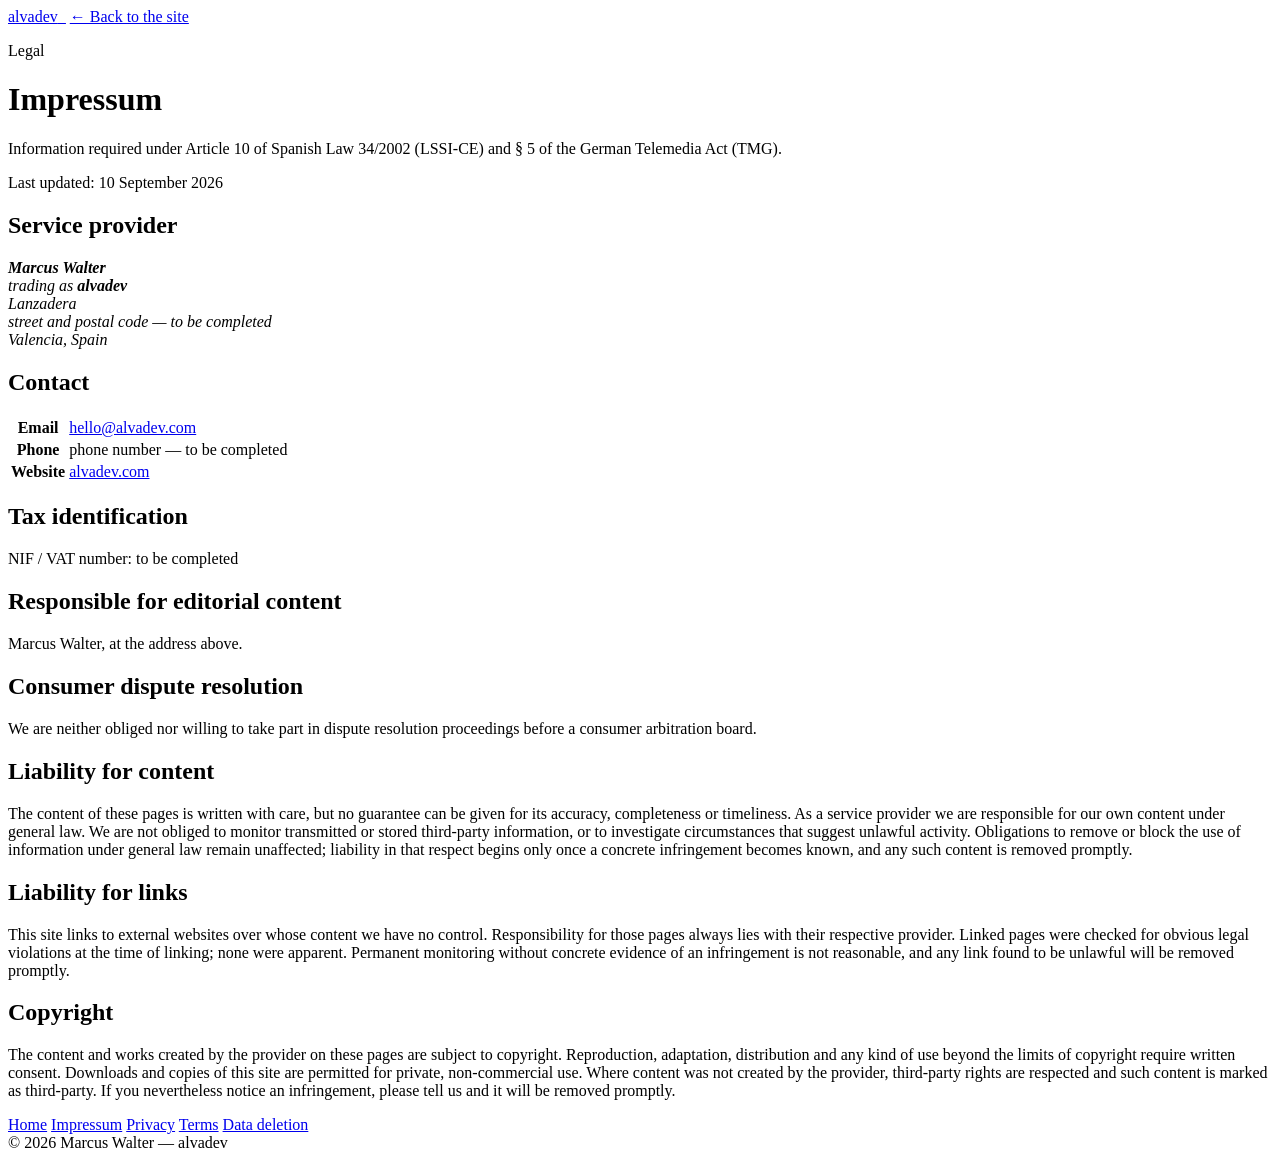
==== public/impressum/index.html @ 8a8543f2 "Add Impressum and the legal pages Meta asks for alvadev.com had no legal pages. Opening a Facebook b" ====
<!doctype html>
<html lang="en" class="no-js">
<head>
  <meta charset="utf-8">
  <meta name="viewport" content="width=device-width, initial-scale=1, viewport-fit=cover">
  <title>Impressum · alvadev</title>
  <meta name="description" content="Legal notice for alvadev.com — service provider, contact details and tax identification under Art. 10 LSSI-CE and § 5 TMG.">
  <link rel="canonical" href="https://alvadev.com/impressum">
  <meta name="theme-color" content="#05060b">

  <meta property="og:type" content="website">
  <meta property="og:url" content="https://alvadev.com/impressum">
  <meta property="og:site_name" content="alvadev">
  <meta property="og:title" content="Impressum · alvadev">
  <meta property="og:description" content="Legal notice for alvadev.com — service provider, contact details and tax identification under Art. 10 LSSI-CE and § 5 TMG.">
  <meta property="og:image" content="https://alvadev.com/assets/og.png">
  <meta name="twitter:card" content="summary_large_image">

  <link rel="icon" href="/assets/favicon.svg" type="image/svg+xml">
  <link rel="apple-touch-icon" href="/assets/apple-touch-icon.png">

  <link rel="preload" href="/assets/fonts/space-grotesk-var.woff2" as="font" type="font/woff2" crossorigin>
  <link rel="stylesheet" href="/assets/style.css?v=2">

  <script>document.documentElement.classList.replace("no-js", "js");</script>
</head>
<body>
  <div class="sky" aria-hidden="true"></div>
  <div class="grain" aria-hidden="true"></div>

  <header class="legal-nav">
    <div class="container">
      <a class="brand" href="/" aria-label="alvadev — home">alvadev<span class="caret">_</span></a>
      <a class="btn btn-ghost btn-sm" href="/">← Back to the site</a>
    </div>
  </header>

  <main class="legal" id="main">
    <div class="container">
      <p class="sec-eyebrow">Legal</p>
      <h1 class="legal-title">Impressum</h1>
      <p class="legal-lede">Information required under Article 10 of Spanish Law 34/2002 (LSSI-CE) and § 5 of the German Telemedia Act (TMG).</p>
      <p class="legal-updated">Last updated: 10 September 2026</p>

      <h2>Service provider</h2>
      <address>
        <strong>Marcus Walter</strong><br>
        trading as <strong>alvadev</strong><br>
        Lanzadera<br>
        <span class="todo">street and postal code — to be completed</span><br>
        Valencia, Spain
      </address>

      <h2>Contact</h2>
      <div class="legal-table-wrap">
        <table class="legal-table">
          <tr><th>Email</th><td><a href="mailto:hello@alvadev.com">hello@alvadev.com</a></td></tr>
          <tr><th>Phone</th><td><span class="todo">phone number — to be completed</span></td></tr>
          <tr><th>Website</th><td><a href="https://alvadev.com/">alvadev.com</a></td></tr>
        </table>
      </div>

      <h2>Tax identification</h2>
      <p>NIF / VAT number: <span class="todo">to be completed</span></p>

      <h2>Responsible for editorial content</h2>
      <p>Marcus Walter, at the address above.</p>

      <h2>Consumer dispute resolution</h2>
      <p>
        We are neither obliged nor willing to take part in dispute resolution
        proceedings before a consumer arbitration board.
      </p>

      <h2>Liability for content</h2>
      <p>
        The content of these pages is written with care, but no guarantee can be
        given for its accuracy, completeness or timeliness. As a service provider
        we are responsible for our own content under general law. We are not
        obliged to monitor transmitted or stored third-party information, or to
        investigate circumstances that suggest unlawful activity. Obligations to
        remove or block the use of information under general law remain unaffected;
        liability in that respect begins only once a concrete infringement becomes
        known, and any such content is removed promptly.
      </p>

      <h2>Liability for links</h2>
      <p>
        This site links to external websites over whose content we have no control.
        Responsibility for those pages always lies with their respective provider.
        Linked pages were checked for obvious legal violations at the time of
        linking; none were apparent. Permanent monitoring without concrete evidence
        of an infringement is not reasonable, and any link found to be unlawful will
        be removed promptly.
      </p>

      <h2>Copyright</h2>
      <p>
        The content and works created by the provider on these pages are subject to
        copyright. Reproduction, adaptation, distribution and any kind of use beyond
        the limits of copyright require written consent. Downloads and copies of
        this site are permitted for private, non-commercial use. Where content was
        not created by the provider, third-party rights are respected and such
        content is marked as third-party. If you nevertheless notice an
        infringement, please tell us and it will be removed promptly.
      </p>
    </div>
  </main>

  <footer class="legal-foot">
    <div class="container">
      <nav aria-label="Legal">
        <a href="/">Home</a>
        <a href="/impressum" aria-current="page">Impressum</a>
        <a href="/privacy">Privacy</a>
        <a href="/terms">Terms</a>
        <a href="/data-deletion">Data deletion</a>
      </nav>
      <span class="legal-copy">© 2026 Marcus Walter — alvadev</span>
    </div>
  </footer>
</body>
</html>
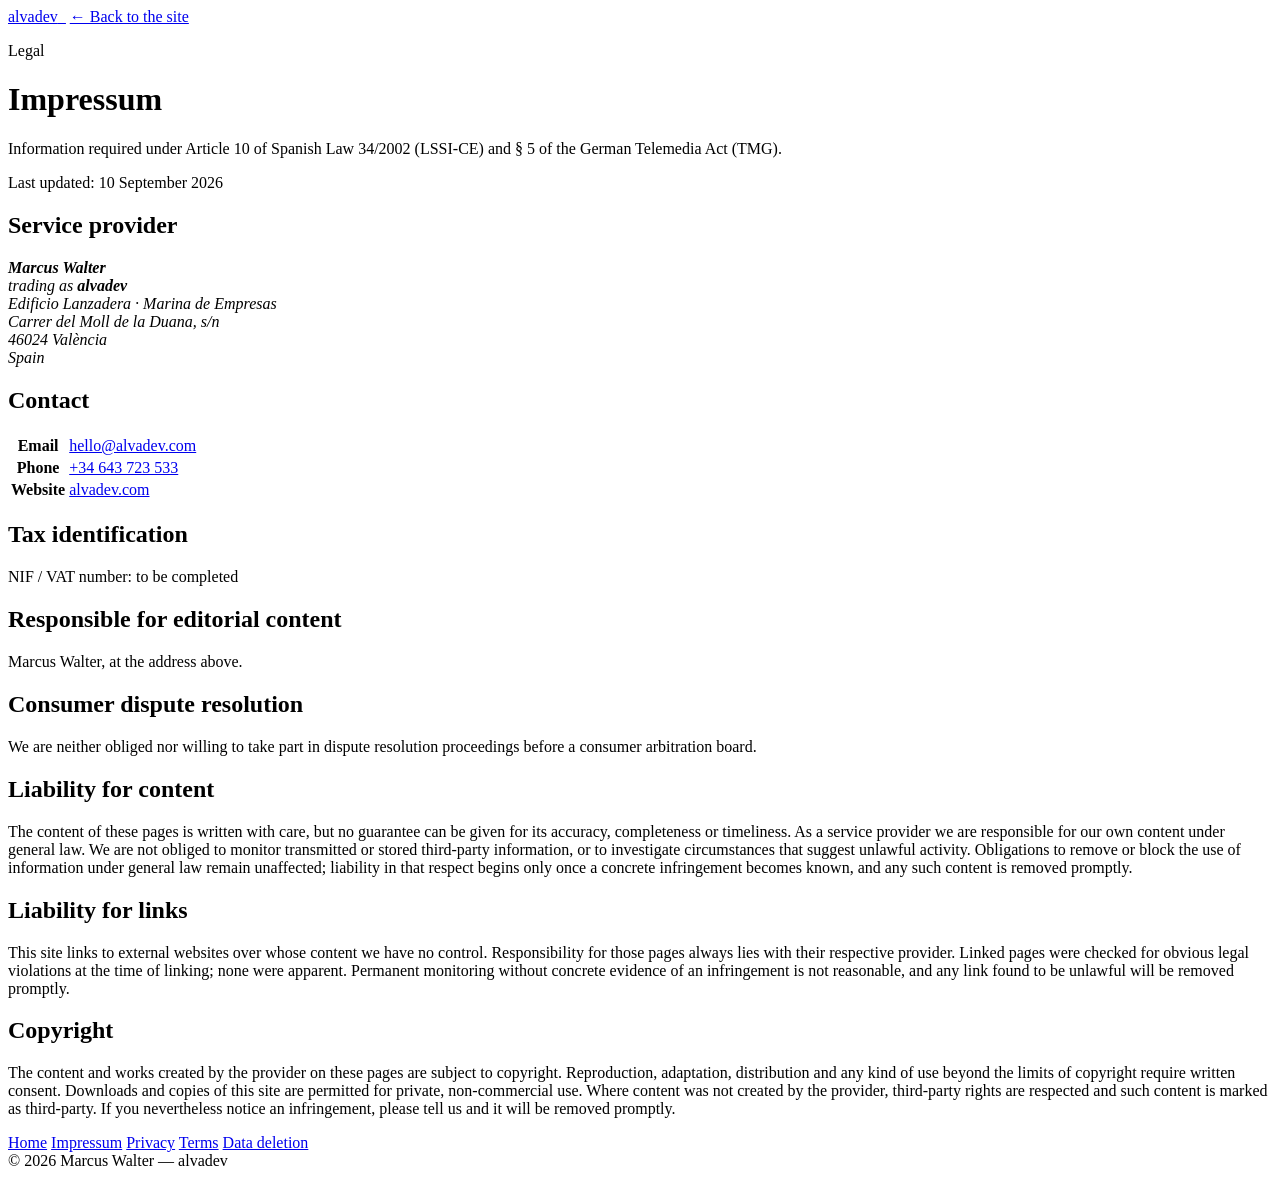
==== commit 0e0628f8: "Impressum: real Lanzadera address and phone number The address is the Marina de Empresas campus, con" ====
--- a/public/impressum/index.html
+++ b/public/impressum/index.html
@@ -46,16 +46,17 @@
       <address>
         <strong>Marcus Walter</strong><br>
         trading as <strong>alvadev</strong><br>
-        Lanzadera<br>
-        <span class="todo">street and postal code — to be completed</span><br>
-        Valencia, Spain
+        Edificio Lanzadera · Marina de Empresas<br>
+        Carrer del Moll de la Duana, s/n<br>
+        46024 València<br>
+        Spain
       </address>
 
       <h2>Contact</h2>
       <div class="legal-table-wrap">
         <table class="legal-table">
           <tr><th>Email</th><td><a href="mailto:hello@alvadev.com">hello@alvadev.com</a></td></tr>
-          <tr><th>Phone</th><td><span class="todo">phone number — to be completed</span></td></tr>
+          <tr><th>Phone</th><td><a href="tel:+34643723533">+34 643 723 533</a></td></tr>
           <tr><th>Website</th><td><a href="https://alvadev.com/">alvadev.com</a></td></tr>
         </table>
       </div>
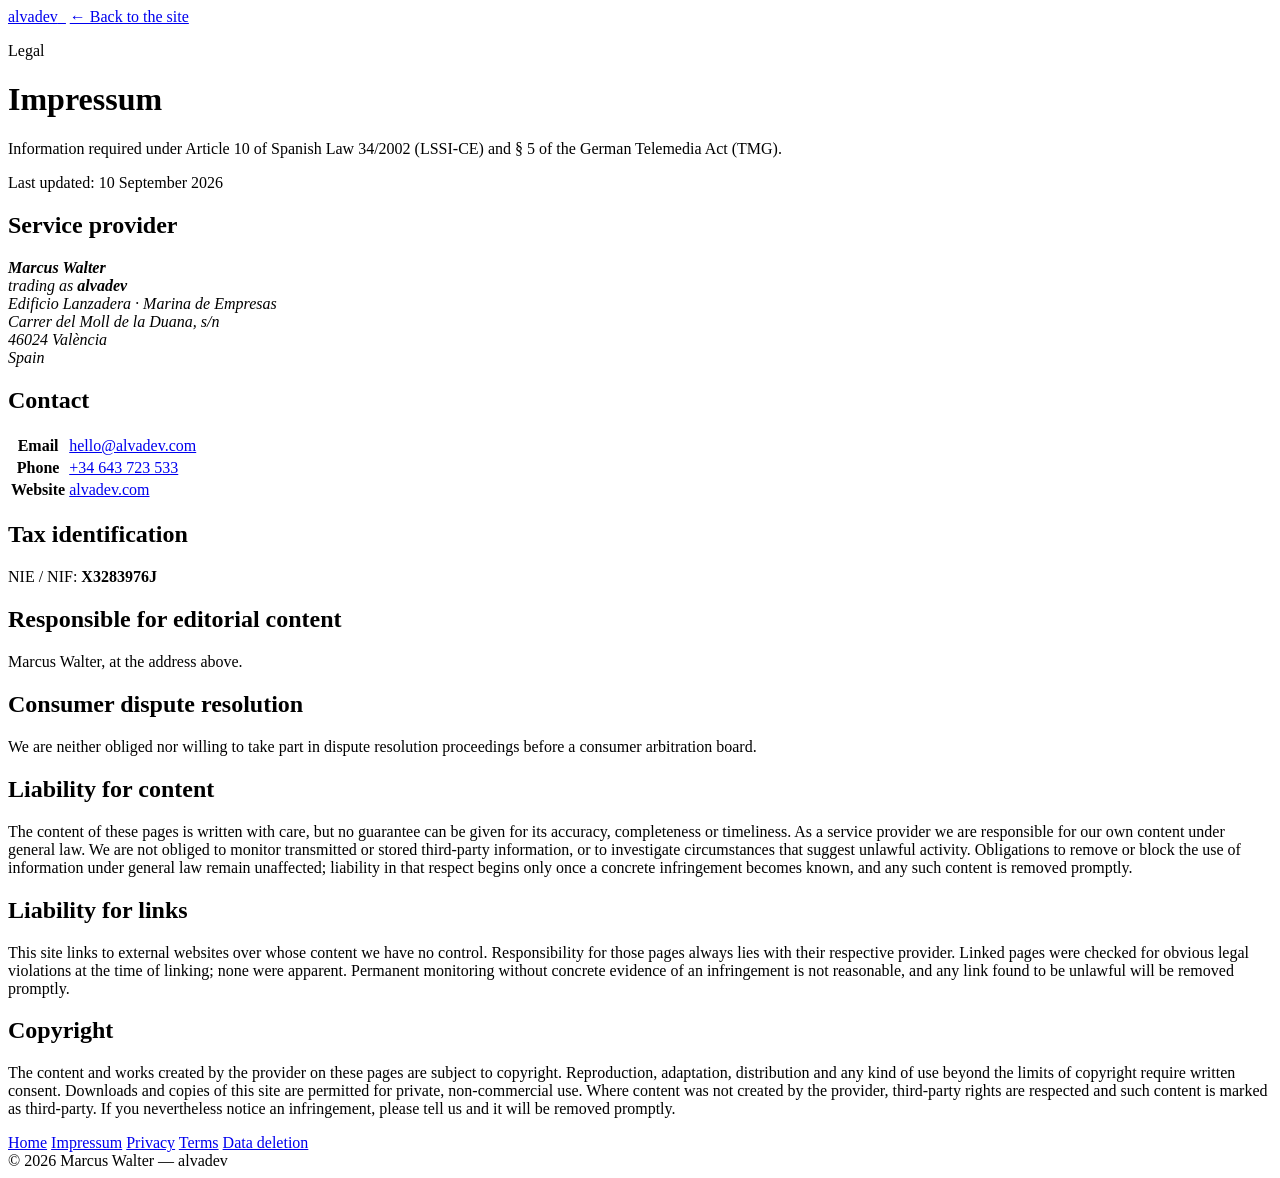
==== commit 79deb8e1: "Impressum: add the NIE NIE / NIF X3283976J, supplied by the owner. Check letter verified before comm" ====
--- a/public/impressum/index.html
+++ b/public/impressum/index.html
@@ -62,7 +62,7 @@
       </div>
 
       <h2>Tax identification</h2>
-      <p>NIF / VAT number: <span class="todo">to be completed</span></p>
+      <p>NIE / NIF: <strong>X3283976J</strong></p>
 
       <h2>Responsible for editorial content</h2>
       <p>Marcus Walter, at the address above.</p>
